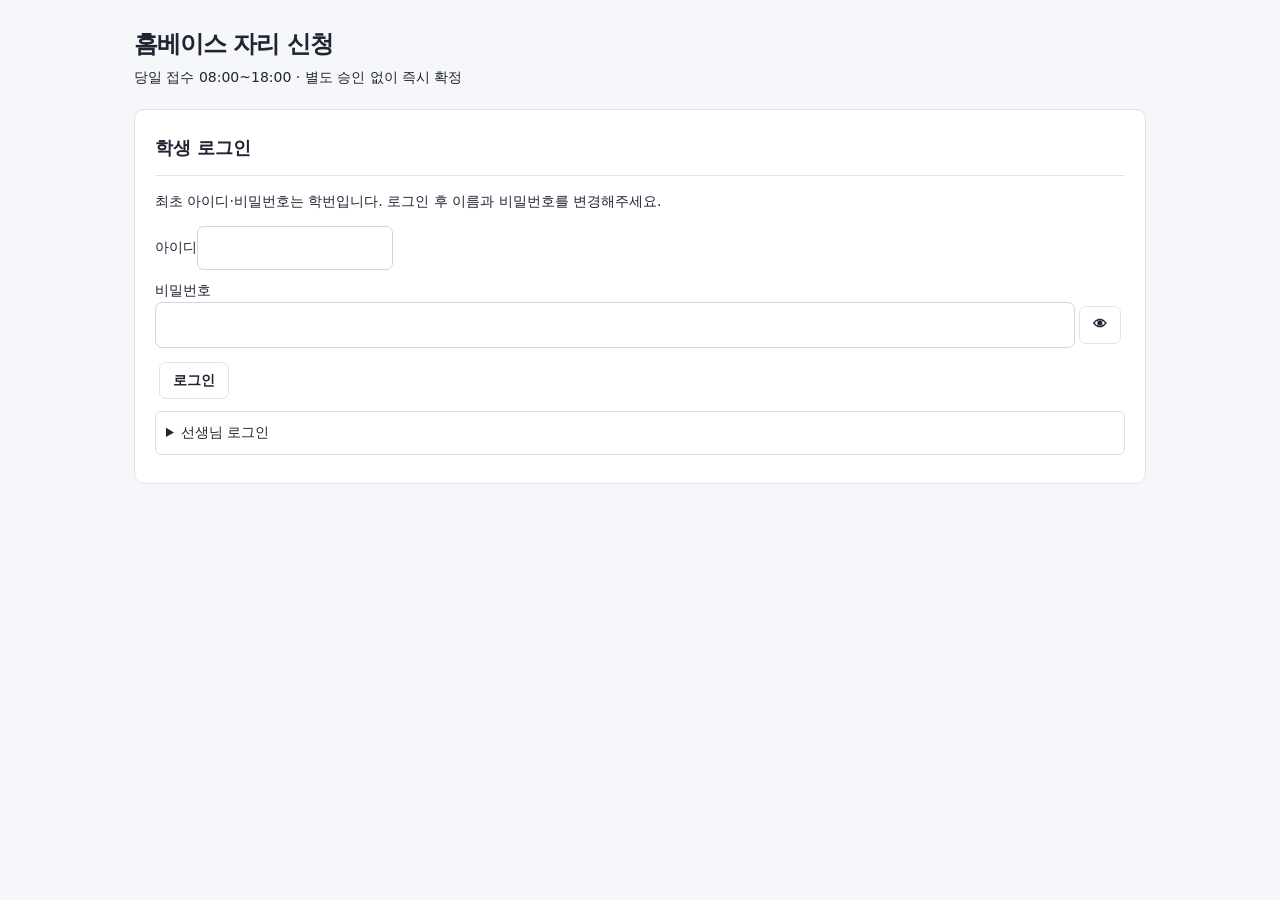
==== homebase.html @ a65d1616 "Add files via upload" ====
<!doctype html><html lang="ko"><head><meta charset="utf-8"><meta name="viewport" content="width=device-width,initial-scale=1"><title>홈베이스 자리 신청</title><link rel="stylesheet" href="style.css"><link rel="stylesheet" href="homebase.css"><script defer src="config.js"></script><script defer src="homebase.js"></script></head><body><main class="hb"><header><h1>홈베이스 자리 신청</h1><p>당일 접수 08:00~18:00 · 별도 승인 없이 즉시 확정</p><div id="who"></div></header><div id="message" role="status"></div><section id="login"></section><section id="app" hidden><section class="panel"><h2>자리 배치도</h2><div class="legend">🟢 개방 · 🔴 미개방 · 🔵 졸린사람용 · 🟡 신청 완료</div><label>배치도에서 볼 교시 <select id="mapPeriod"><option value="1">야자 1교시 18:50~20:00</option><option value="2">야자 2교시 20:10~21:20</option></select></label><div class="floor"><div class="tables left"><div class="desk d1">책상</div><div class="desk d2">책상</div><div class="desk d3">책상</div></div><div class="tables right"><div class="desk">책상</div><div class="desk">책상</div><div class="desk">책상</div></div><div id="seats"></div></div><small>첨부 도면의 번호와 상대 위치 기준입니다. 정확한 가구 치수는 반영하지 않았습니다.</small></section><section id="studentPanel" class="panel"></section><section id="staffPanel" class="panel"></section><section class="panel"><h2>신청 내역</h2><div id="bookings"></div></section></section><dialog id="editor"><form id="editForm"></form><button type="button" id="closeEditor">닫기</button></dialog></main></body></html>
---- style.css ----
*{box-sizing:border-box} :root{--purple:#B699F2;--ink:#212433;--muted:#646979;--line:#e0e2e9;--bg:#f6f7fa;--green:#40BD6A;--rent:#FFFB8C;--accent:#6544a4}body{margin:0;background:var(--bg);color:var(--ink);font:14px/1.55 system-ui,-apple-system,'Apple SD Gothic Neo','Malgun Gothic',sans-serif}button,input,select,textarea{font:inherit}button{cursor:pointer;min-height:36px;padding:7px 13px;border:1px solid var(--line);border-radius:5px;background:white;color:var(--ink);font-weight:600;transition:background .15s}button:hover:not(:disabled){background:#eeebf6;border-color:#b5a5d4}button:disabled{cursor:not-allowed;opacity:.55}button:focus-visible,a:focus-visible,input:focus-visible,select:focus-visible,textarea:focus-visible{outline:3px solid #6942bb;outline-offset:3px}a{color:inherit;text-decoration:none}h1,h2,h3,p{margin-top:0}h1{font-size:29px;letter-spacing:-1px;margin:5px 0 8px}h2{font-size:22px;margin:4px 0}h3{font-size:16px}small{color:var(--muted)}.skip{position:absolute;top:-100px;background:white;z-index:99;padding:15px}.skip:focus{top:0}[hidden]{display:none!important}#demo-banner{background:#322945;color:white;text-align:center;padding:7px;font-size:12px}.top{background:var(--purple);min-height:76px;display:flex;align-items:center;justify-content:space-between;padding:15px 30px;gap:20px}.brand{display:flex;align-items:center;gap:10px;font-size:26px}.brand strong{letter-spacing:-1px}.brand span{color:#47336b}.brand small{font-size:12px;color:#382552;border-left:1px solid #8d71be;padding-left:14px;margin-left:5px}.actions{display:flex;align-items:center;gap:7px;flex-wrap:wrap}.top button{background:#ffffffb8;border-color:#ffffff77}.shell{display:grid;grid-template-columns:224px 1fr;min-height:calc(100vh - 76px)}.side{background:white;border-right:1px solid var(--line);padding:30px 18px;display:flex;flex-direction:column;gap:12px}.side-label{font-size:10px;font-weight:800;letter-spacing:1.7px;color:#777383;padding:0 12px;margin-top:6px}nav{display:flex;flex-direction:column;gap:7px}.side button{display:flex;align-items:center;text-align:left;gap:12px;border-color:transparent;width:100%;padding:12px 13px;background:transparent}.side button.active{background:#eee7fc;color:#5f3b98}.side button b{margin-left:auto;background:white;padding:0 6px;font-size:11px;border-radius:4px}#tools{display:flex;flex-direction:column;gap:6px}.side #manage-btn{background:var(--green);color:#123920}.side-note{margin-top:auto;padding:45px 10px 0;color:var(--muted);font-size:12px}.side-note strong{color:#494155}.side-note p{line-height:1.8;margin:9px 0 20px}main{padding:35px 36px 65px;min-width:0;max-width:1700px;width:100%;margin:auto}.page-head{display:flex;justify-content:space-between;gap:20px;margin-bottom:25px}.eyebrow{font-size:10px;letter-spacing:2px;font-weight:800;color:#77638f}.page-head p{color:var(--muted);font-size:13px;margin:0}.date-box{background:white;padding:12px 15px;border:1px solid var(--line);border-radius:6px;min-width:280px}.date-box label{font-size:10px;font-weight:700;color:var(--muted);display:block;margin-bottom:6px}.date-box input{border:0;font-weight:700;padding:5px;background:transparent;max-width:155px}.date-box button{min-height:28px;padding:1px 9px}.date-box small{display:block;margin-top:5px;font-size:11px}.stats{display:grid;grid-template-columns:repeat(4,1fr);gap:14px;margin-bottom:26px}.stat{background:white;border:1px solid var(--line);border-radius:6px;padding:16px 20px;display:flex;justify-content:space-between;align-items:center;border-top:3px solid #d4c5ec}.stat small{display:block;font-size:12px}.stat strong{font-size:28px;line-height:1.2;letter-spacing:-1px}.stat i{font-style:normal;width:34px;height:34px;background:#f1edf8;display:grid;place-items:center;font-size:17px;color:#70568b}.stat:nth-child(2){border-top-color:var(--green)}.stat:nth-child(3){border-top-color:#dbcd4e}.section-bar{display:flex;justify-content:space-between;align-items:center;gap:10px;margin-bottom:14px}.section-bar h2{font-size:16px}.legend{display:flex;gap:12px;font-size:11px;color:var(--muted);flex-wrap:wrap}.dot:before{content:'';display:inline-block;width:7px;height:7px;border-radius:2px;background:#45b774;margin-right:5px}.dot.rent:before{background:#d0c933}.dot.block:before{background:#a89abf}.floor{background:#edeff4;border:1px solid #dddfe7;border-radius:8px;padding:19px}.row{display:grid;grid-template-columns:repeat(5,minmax(0,1fr));gap:12px;direction:rtl}.room{background:white;border:1px solid #d5d8e2;border-top:3px solid #bca4de;border-radius:5px;padding:15px 12px;direction:ltr;display:flex;flex-direction:column;min-height:216px;box-shadow:0 2px 3px #23243504}.room h3{margin:0;font-size:19px;letter-spacing:-.5px}.room .owner{font-size:10px;line-height:1.6;color:var(--muted);min-height:32px;margin:3px 0 10px}.badge{display:inline-block;font-size:10px;font-weight:600;padding:2px 6px;background:#eee8f9;color:#62438a;border-radius:3px;margin:2px}.pending-badge{font-size:10px;color:#815600}.room .slot{padding:8px;margin:3px 0;font-size:11px;border-radius:3px;display:flex;flex-wrap:wrap;gap:3px;align-items:center}.slot.available{background:#87E69CFF;color:#000000FF}.slot.rented{background:var(--rent);color:#000000FF}.slot.blocked{background:#B798EBFF;color:#000000FF}.slot.closed{background:#E76F6FFF;color:#000000FF}.slot button{border:0;background:#ffffffa6;font-size:10px;min-height:22px;padding:2px 5px}.room>.book{margin-top:auto;font-size:11px;padding:5px;min-height:30px;background:#faf8fe}.corridor{font-size:10px;letter-spacing:8px;text-align:center;color:#777e8b;padding:17px}.notice{padding:13px 16px;background:#f0ecf8;border-left:3px solid #a38ac7;font-size:12px;margin:18px 0;color:#635276}.foot{display:flex;justify-content:space-between;gap:15px;color:#858693;font-size:10px;margin-top:22px}.split{display:grid;grid-template-columns:1fr 1fr;gap:22px}.panel{border:1px solid var(--line);background:white;padding:20px;border-radius:6px}.panel>h2{font-size:18px;border-bottom:1px solid var(--line);padding-bottom:13px;margin-bottom:15px}.group{border:1px solid var(--line);margin-bottom:15px;border-radius:5px;overflow:hidden}.group-head{padding:9px 12px;background:#f3ecdb;font-size:12px;font-weight:700;display:flex;justify-content:space-between;gap:8px}.group-head.p2{background:#e7f2e9}.group-head.both{background:#dce9fc;color:#2f5186}.app{padding:15px;background:white;border-bottom:1px solid var(--line)}.app:last-child{border-bottom:0}.app.mine{background:#fffdf2;box-shadow:inset 3px 0 #e4c969}.app h3{margin:0 0 5px;font-size:15px}.app p{font-size:12px;color:var(--muted);margin-bottom:8px}.app .reason{background:#f8f8fb;color:#4c4359;padding:8px;white-space:pre-wrap;overflow-wrap:anywhere}.app button{min-height:29px;font-size:11px;padding:4px 9px}.primary{background:#624493!important;color:white!important;border-color:#624493!important}.success{background:#e7f5ec!important;color:#205f36!important;border-color:#b9dfc5!important}.danger{background:#fff0f0!important;color:#a33232!important;border-color:#e9bcbc!important}.empty{padding:38px 20px;text-align:center;color:var(--muted);font-size:13px}.empty b{display:block;font-size:24px;color:#b6afc3;margin-bottom:8px}dialog{border:1px solid #d9d2e6;border-radius:9px;padding:0;width:min(820px,calc(100% - 30px));max-height:90vh;color:var(--ink);box-shadow:0 24px 80px #1c113b38}dialog::backdrop{background:#1e183c66;backdrop-filter:blur(2px)}.modal-head{position:sticky;top:0;background:white;z-index:1;display:flex;align-items:center;justify-content:space-between;padding:20px 26px;border-bottom:1px solid var(--line)}.icon{font-size:23px;border:0;padding:0 10px}#modal-body{padding:23px 26px 10px}form{margin:0}label.field{display:flex;flex-direction:column;gap:6px;font-size:12px;font-weight:650;margin-bottom:15px}input,select,textarea{border:1px solid #d2d5df;border-radius:4px;padding:10px 11px;background:white;min-width:0;color:var(--ink);max-width:100%}input[readonly]{background:#f3f3f7;color:#626572}textarea{resize:vertical;min-height:82px}.form-grid{display:grid;grid-template-columns:1fr 1fr;gap:0 18px}.full{grid-column:1/-1}.help{font-size:11px;font-weight:400;color:var(--muted)}fieldset{padding:0;border:0;margin:0 0 16px}legend{font-size:12px;font-weight:650;margin-bottom:7px}.toggle{display:inline-flex;gap:7px;flex-wrap:wrap}.toggle label{position:relative;cursor:pointer}.toggle input{position:absolute;opacity:0;width:1px;height:1px}.toggle span{display:block;min-width:85px;text-align:center;border:1px solid #d2d5df;border-radius:4px;padding:9px 14px;font-size:12px}.toggle input:checked+span{background:#eee7fb;border-color:#9a7bc6;color:#573586;box-shadow:inset 0 0 0 1px #9a7bc6}.toggle input:disabled+span{background:#fae9e9;color:#975353;cursor:not-allowed}.toggle input:focus-visible+span{outline:3px solid #6942bb}.form-actions{display:flex;justify-content:flex-end;gap:8px;padding:15px 0;border-top:1px solid var(--line);margin-top:14px}.error{color:#ac2525;margin:0;padding:0 26px 15px;font-size:12px}.error:empty{padding:0}.detail-grid{display:grid;grid-template-columns:1fr 1fr;gap:15px}.detail-grid>div{padding:12px;background:#f8f7fb;border:1px solid #ece9f1;white-space:pre-wrap;overflow-wrap:anywhere}.detail-grid small{display:block;font-size:11px;margin-bottom:5px}.table-wrap{overflow:auto}table{border-collapse:collapse;width:100%;font-size:12px}th,td{border:1px solid var(--line);text-align:left;padding:10px;vertical-align:top}th{background:#f1eef6;white-space:nowrap}td button{font-size:11px;padding:4px 7px;min-height:28px}.calendar{display:grid;grid-template-columns:repeat(7,minmax(0,1fr));border-left:1px solid var(--line);border-top:1px solid var(--line);background:white}.cal-cell{min-height:116px;border-right:1px solid var(--line);border-bottom:1px solid var(--line);padding:9px;min-width:0;font-size:11px}.cal-day{font-size:13px;font-weight:700;margin-bottom:5px}.cal-cell.today{background:#f7f2ff}.cal-cell.blank{background:#f0f1f4}.cal-cell .chip{display:block;background:var(--rent);padding:5px;margin:4px 0;text-align:left;font-size:10px;width:100%;border:0;overflow-wrap:anywhere}.cal-label{padding:9px;text-align:center;font-size:11px;border-right:1px solid var(--line);border-bottom:1px solid var(--line);background:#eeeaf5}.filterbar{display:flex;align-items:center;gap:10px;flex-wrap:wrap;margin-bottom:15px}.filterbar select{font-size:12px;padding:7px}#bottom{position:fixed;bottom:14px;left:50%;transform:translateX(-50%);padding:6px;background:#ffffffee;box-shadow:0 4px 20px #22222220;border:1px solid var(--line);border-radius:7px;display:flex;gap:5px;z-index:2}#bottom button{font-size:11px;white-space:nowrap}#toast{position:fixed;bottom:72px;left:50%;transform:translateX(-50%);z-index:10;max-width:90%;background:#302842;color:white;border-radius:6px;padding:13px 22px;box-shadow:0 5px 25px #0002;font-size:13px}.schedule-item{border:1px solid var(--line);padding:12px;margin-bottom:10px;font-size:12px;display:flex;justify-content:space-between;gap:10px;align-items:center}.schedule-item small{display:block}.toolbar{display:flex;gap:6px;flex-wrap:wrap}.checkbox-list{display:flex;gap:8px;flex-wrap:wrap;font-size:12px}.checkbox-list label{background:#f4f1f9;padding:5px 8px;border-radius:3px}pre{white-space:pre-wrap;overflow-wrap:anywhere;font-size:12px}@media(min-width:1550px){.room{min-height:235px;padding:18px}.room h3{font-size:22px}.room .slot{font-size:12px}}@media(max-width:1200px){.shell{grid-template-columns:185px 1fr}main{padding:28px 22px}.side{padding:24px 12px}.room{padding:10px 8px}.room h3{font-size:17px}.floor{padding:12px}.row{gap:8px}.top{padding:15px 22px}.brand small{display:none}}@media(max-width:950px){.shell{grid-template-columns:1fr}.side{border-right:0;border-bottom:1px solid var(--line);padding:10px 16px;gap:8px}.side nav{flex-direction:row;overflow:auto}.side button{white-space:nowrap;width:auto;font-size:12px;padding:8px 12px}.side-label,.side-note{display:none!important}#tools{flex-direction:row;flex-wrap:wrap;gap:5px}.side #manage-btn{padding:7px 12px}.page-head{align-items:flex-start}.row{grid-template-columns:repeat(5,minmax(0,1fr))}.room .slot{font-size:10px}.split{gap:12px}.top{flex-wrap:wrap;padding:12px 20px}.top .actions{font-size:12px}.top button{font-size:11px;min-height:29px}.cal-cell{min-height:95px;padding:6px}}@media(max-width:650px){main{padding:22px 14px 70px}h1{font-size:25px}.page-head{flex-direction:column;margin-bottom:18px}.date-box{width:100%;min-width:0;padding:10px 12px}.date-box label{display:none}.date-box small{display:inline-block;margin:4px 0 0 7px}.stats{gap:8px;margin-bottom:18px;grid-template-columns:repeat(2,1fr)}.stat{padding:12px 14px}.stat strong{font-size:24px}.stat i{height:28px;width:28px;font-size:15px}.row{grid-template-columns:repeat(2,minmax(0,1fr));direction:rtl}.room{min-height:200px}.room .slot{font-size:11px}.spacer{display:none}.corridor{padding:13px}.section-bar{align-items:flex-start;flex-direction:column}.legend{font-size:10px}.split{grid-template-columns:1fr}.panel{padding:14px}.form-grid,.detail-grid{grid-template-columns:1fr}.form-grid .full{grid-column:auto}#modal-body{padding:18px}.modal-head{padding:16px 18px}.foot{flex-direction:column}.calendar{overflow:visible}.cal-cell{min-height:85px;padding:4px}.cal-cell .chip{font-size:9px;padding:3px}.cal-label{padding:5px}.brand{font-size:23px}.brand small{display:none}.notice{font-size:11px}#bottom{bottom:8px}#bottom button{font-size:10px;padding:6px}.schedule-item{align-items:flex-start;flex-direction:column}.top{gap:10px}.top #account{margin-left:auto}.eyebrow{font-size:9px}}

.stat small.inline{display:inline}

/* v1.1: compact administrative layout */
button,input,select,textarea,.panel,.room,.floor,.date-box,.stat,.group,.badge,.toggle span,.schedule-item,dialog,#bottom,#toast,.checkbox-list label{border-radius:1px}
.room,dialog,#bottom{box-shadow:none}.top{min-height:60px;padding-top:10px;padding-bottom:10px}.shell{min-height:calc(100vh - 60px)}
main{padding-top:20px}.page-head{margin-bottom:15px;align-items:center}h1{font-size:24px;margin:2px 0 4px}.page-head p{font-size:12px}.eyebrow{font-size:9px}.date-box{padding:7px 11px;min-width:260px}.date-box label{font-size:9px;margin-bottom:2px}.date-box input{font-size:12px}.date-box small{font-size:10px}.stats{grid-template-columns:repeat(2,minmax(0,220px));gap:10px;margin-bottom:18px}.stat{padding:9px 14px;border-top-width:2px}.stat strong{font-size:22px}.stat i{width:27px;height:27px;font-size:14px}.side-note{padding-top:20px}
body[data-view="review"] main{padding-top:12px}body[data-view="review"] .page-head{margin-bottom:10px}body[data-view="review"] h1{font-size:21px}body[data-view="review"] .page-head p{font-size:11px}body[data-view="review"] .date-box{padding:5px 9px}body[data-view="review"] .stats{margin-bottom:12px}body[data-view="review"] .panel>h2{font-size:16px;padding-bottom:9px;margin-bottom:11px}
@keyframes pending-alert{0%,100%{background-color:#fff6f5;border-color:#dc8989}50%{background-color:#ffe0dd;border-color:#bf3d3d}}
.needs-action{border:1px solid #ca5757!important;border-left:4px solid #ba2929!important;animation:pending-alert 3.6s ease-in-out infinite}.needs-action .pending-badge,.needs-action .badge{color:#a42121}.side button.attention{color:#a51f1f;border:1px solid #cb6262;animation:pending-alert 3.6s ease-in-out infinite}.side button.attention b{background:#b92c2c;color:white}.lab-combined{table-layout:fixed}.lab-combined th:first-child{width:72px}.lab-combined td,.lab-combined th{padding:7px 9px}.lab-cell{display:flex;gap:5px;align-items:center;justify-content:space-between;min-height:28px;overflow-wrap:anywhere}.lab-cell .toolbar{flex-shrink:0}.lab-cell button{font-size:10px;min-height:25px;padding:3px 7px}
@media(prefers-reduced-motion:reduce){.needs-action,.side button.attention{animation:none;background:#ffe7e4}}
@media(max-width:650px){main{padding-top:14px}.page-head{gap:10px;align-items:stretch}.stats{grid-template-columns:repeat(2,minmax(0,1fr))}.lab-combined th:first-child{width:53px}.lab-combined td,.lab-combined th{padding:5px;font-size:11px}.lab-cell{flex-wrap:wrap}.lab-cell .toolbar{flex-shrink:1}.date-box{min-width:0}}

/* v1.2: rounded, compact, mirrored plan */
button,input,select,textarea{border-radius:7px}.panel,.room,.floor,.date-box,.stat,.group,.schedule-item{border-radius:10px}dialog{border-radius:14px}.badge,.toggle span,.checkbox-list label{border-radius:6px}#bottom,#toast{border-radius:9px}.room{box-shadow:0 2px 6px #23243508}
main{padding-top:14px}.page-head{display:grid;grid-template-columns:minmax(145px,1fr) auto auto;gap:16px;margin-bottom:12px;align-items:center}.page-head #page-desc:empty{display:none}.page-head>.stats{display:flex;gap:8px;margin:0}.stat{padding:7px 12px;min-width:130px}.stat strong{font-size:21px}.stat small{font-size:10px}.stat i{display:none}.date-box{min-width:252px}.row{direction:ltr}.room{min-height:185px;padding:11px}.room .owner{margin-bottom:5px;min-height:26px}.room .slot{padding:6px}.corridor{padding:10px}.section-bar{margin-bottom:9px}.floor{padding:13px}.notice{margin-top:12px;padding:9px 12px}.foot{margin-top:12px}
@media(max-width:1150px){.page-head{grid-template-columns:1fr auto}.page-head>.stats{grid-row:2;grid-column:1/-1}.page-head .date-box{grid-column:2;grid-row:1}.stat{min-width:130px}.row{gap:8px}}
@media(max-width:650px){.page-head{grid-template-columns:1fr;gap:8px}.page-head .date-box{grid-column:1;grid-row:3;min-width:0}.page-head>.stats{grid-column:1;grid-row:2;display:grid;grid-template-columns:1fr 1fr}.stat{min-width:0}.row{direction:ltr;grid-template-columns:repeat(2,minmax(0,1fr))}.room{min-height:185px}.page-head h1{font-size:23px}}

/* v1.3 */
.period-pending{display:inline-block;font-size:10px;font-weight:750;color:#a62121;background:#ffe4e1;border:1px solid #e8aaa4;border-radius:5px;padding:1px 5px;margin-left:auto}.corridor{padding:8px;min-height:16px}

.weekday-group{margin:14px 0;padding:10px 14px;background:#faf9fd;border:1px solid #e0dce9;border-radius:10px}.weekday-group h3{margin:2px 0 8px}.grade-head-badge{display:inline-block;border:2px solid #d6a500;background:#fff9da;color:#624c00;padding:2px 7px;border-radius:6px;font-weight:700}.grade-head-row td{background:#fffdf1;border-top:2px solid #e8c443;border-bottom:2px solid #e8c443}.grade-head-row td:first-child{border-left:2px solid #e8c443}.grade-head-row td:last-child{border-right:2px solid #e8c443}

/* 통합판 보완 */
[hidden]{display:none!important}.approved-students{font-weight:600;color:#293956;overflow-wrap:anywhere}input[readonly]{background:#f3f4f8}.grade-head-badge{white-space:nowrap}dialog{max-height:90dvh;overflow-y:auto}button:focus-visible,input:focus-visible,select:focus-visible,textarea:focus-visible{outline:3px solid #7354b8;outline-offset:3px}.form-grid input[type=date]{min-width:0}@media(max-width:650px){.cal-cell{min-height:90px}.calendar .chip{font-size:10px}.modal-head{position:sticky;top:0;z-index:2;background:white}.lab-combined{min-width:480px}}

.row{direction:ltr}

.schedule-item.my-schedule{border:1px solid #e7c65a;background:#fffdf3;box-shadow:0 0 0 1px #f8edbd}

.school-logo{width:46px;height:46px;object-fit:contain}.operation-notice{background:#EB9797FF;color:#000;padding:14px 18px;margin:0 0 12px;border-radius:6px;white-space:pre-wrap;overflow-wrap:anywhere}#notices:empty{display:none}.password-wrap{display:flex;align-items:stretch;position:relative;width:100%}.password-wrap input{flex:1;width:0;min-width:0}.password-wrap button{flex-shrink:0;margin-left:5px}.audit-entry{margin-bottom:12px}.audit-columns{display:grid;grid-template-columns:1fr 1fr;gap:15px}.audit-entry dl{display:grid;grid-template-columns:110px 1fr;gap:6px;font-size:12px}.audit-entry dd{margin:0;overflow-wrap:anywhere;white-space:pre-wrap}.audit-entry dt{font-weight:bold}summary{cursor:pointer}@media(max-width:650px){.audit-columns{grid-template-columns:1fr}.school-logo{width:36px;height:36px}}
---- homebase.css ----
.hb{max-width:1060px;margin:auto;padding:24px}.hb header{margin-bottom:20px}.hb section.panel{margin-top:18px}.hb label{display:block;margin:10px 0}.hb input,.hb select{padding:10px;max-width:100%}.hb button{margin:4px}.legend{margin:12px 0}.floor{position:relative;height:620px;max-width:650px;margin:20px auto}.tables{position:absolute;top:30px;bottom:40px;display:flex;flex-direction:column;justify-content:space-around}.tables.left{left:12%;width:32%}.tables.right{right:14%;width:18%}.desk{background:#eff0f7;border:2px solid #65759b;border-radius:9px;height:140px;display:grid;place-items:center;color:#737c94}.left .desk:last-child{height:70px}.seat{position:absolute;width:56px;height:45px;display:grid;place-items:center;border:2px solid #344054;border-radius:8px;font-weight:700;color:#000}.seat.open{background:#40BD6A}.seat.closed{background:#E76F6F}.seat.sleep{background:#71A9F4}.seat.booked{background:#FFFB8C}.seat[data-seat="1"]{left:23%;top:0}.seat[data-seat="2"]{left:23%;top:173px}.seat[data-seat="3"]{left:23%;top:224px}.seat[data-seat="4"]{left:23%;top:397px}.seat[data-seat="5"]{left:23%;top:555px}.seat[data-seat="6"]{left:55%;top:50px}.seat[data-seat="7"]{left:55%;top:200px}.seat[data-seat="8"]{left:55%;top:350px}.seat[data-seat="9"]{left:55%;top:520px}.seat[data-seat="10"]{right:0;top:125px}.seat[data-seat="11"]{right:0;top:300px}.seat[data-seat="12"]{right:0;top:500px}#message{white-space:pre-wrap;color:#8b1723;font-weight:bold}details{padding:10px;border:1px solid #ddd;border-radius:6px;margin:8px 0}summary{cursor:pointer}.hb table{width:100%}.hb td{overflow-wrap:anywhere}.hb dialog{width:min(95vw,550px)}.hb fieldset{margin:12px 0}.device.selected{background:#6544a4;color:#fff}.balance{font-size:20px;font-weight:bold}.pw{display:flex}.pw input{min-width:0;flex:1}@media(max-width:500px){.hb{padding:12px}.seat{width:42px}.tables.right{right:15%}.floor{height:620px}}
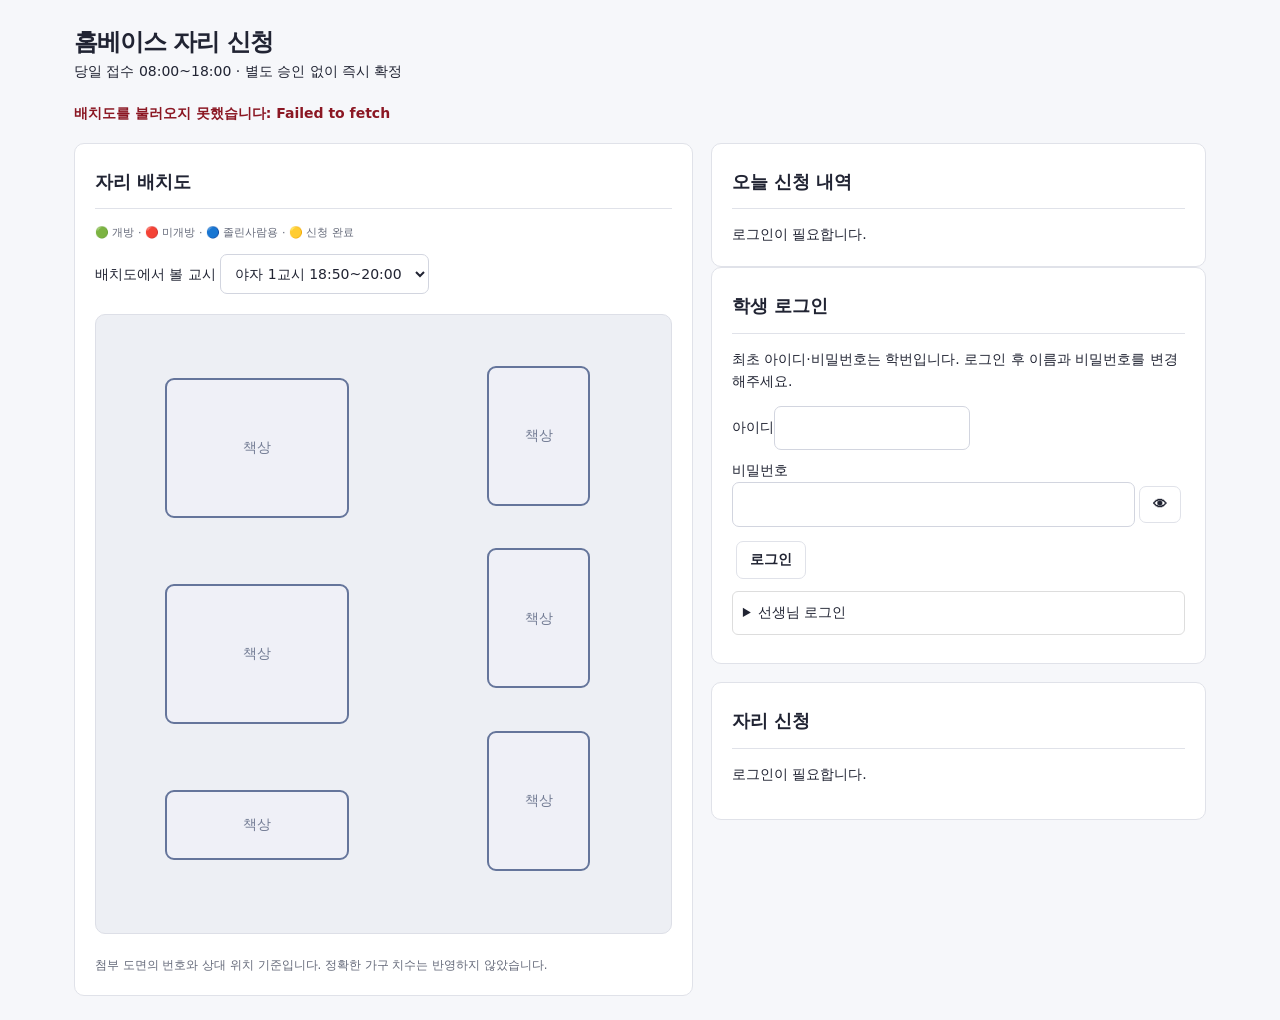
==== commit 75ee9188: "Add files via upload" ====
--- a/homebase.html
+++ b/homebase.html
@@ -1 +1 @@
-<!doctype html><html lang="ko"><head><meta charset="utf-8"><meta name="viewport" content="width=device-width,initial-scale=1"><title>홈베이스 자리 신청</title><link rel="stylesheet" href="style.css"><link rel="stylesheet" href="homebase.css"><script defer src="config.js"></script><script defer src="homebase.js"></script></head><body><main class="hb"><header><h1>홈베이스 자리 신청</h1><p>당일 접수 08:00~18:00 · 별도 승인 없이 즉시 확정</p><div id="who"></div></header><div id="message" role="status"></div><section id="login"></section><section id="app" hidden><section class="panel"><h2>자리 배치도</h2><div class="legend">🟢 개방 · 🔴 미개방 · 🔵 졸린사람용 · 🟡 신청 완료</div><label>배치도에서 볼 교시 <select id="mapPeriod"><option value="1">야자 1교시 18:50~20:00</option><option value="2">야자 2교시 20:10~21:20</option></select></label><div class="floor"><div class="tables left"><div class="desk d1">책상</div><div class="desk d2">책상</div><div class="desk d3">책상</div></div><div class="tables right"><div class="desk">책상</div><div class="desk">책상</div><div class="desk">책상</div></div><div id="seats"></div></div><small>첨부 도면의 번호와 상대 위치 기준입니다. 정확한 가구 치수는 반영하지 않았습니다.</small></section><section id="studentPanel" class="panel"></section><section id="staffPanel" class="panel"></section><section class="panel"><h2>신청 내역</h2><div id="bookings"></div></section></section><dialog id="editor"><form id="editForm"></form><button type="button" id="closeEditor">닫기</button></dialog></main></body></html>+<!doctype html><html lang="ko"><head><meta charset="utf-8"><meta name="viewport" content="width=device-width,initial-scale=1"><title>홈베이스 자리 신청</title><link rel="stylesheet" href="style.css"><link rel="stylesheet" href="homebase.css"><script defer src="config.js"></script><script defer src="homebase.js"></script></head><body><main class="hb"><header><div class="hb-head"><h1>홈베이스 자리 신청</h1><div id="staffMenu"></div></div><p>당일 접수 08:00~18:00 · 별도 승인 없이 즉시 확정</p><div id="who"></div></header><div id="message" role="status"></div><section id="app" hidden><section class="panel" id="mapPanel"><h2>자리 배치도</h2><div class="legend">🟢 개방 · 🔴 미개방 · 🔵 졸린사람용 · 🟡 신청 완료</div><label>배치도에서 볼 교시 <select id="mapPeriod"><option value="1">야자 1교시 18:50~20:00</option><option value="2">야자 2교시 20:10~21:20</option></select></label><div class="floor"><div class="tables left"><div class="desk d1">책상</div><div class="desk d2">책상</div><div class="desk d3">책상</div></div><div class="tables right"><div class="desk">책상</div><div class="desk">책상</div><div class="desk">책상</div></div><div id="seats"></div></div><small>첨부 도면의 번호와 상대 위치 기준입니다. 정확한 가구 치수는 반영하지 않았습니다.</small></section><section id="staffPanel" class="panel" hidden></section><aside id="studentSide"><section class="panel"><h2>오늘 신청 내역</h2><div id="bookings"></div><div id="studentInfo"></div></section><section id="login"></section><section id="studentPanel" class="panel"></section></aside></section><dialog id="editor"><form id="editForm"></form><button type="button" id="closeEditor">닫기</button></dialog></main></body></html>
--- a/homebase.css
+++ b/homebase.css
@@ -1 +1,2 @@
-.hb{max-width:1060px;margin:auto;padding:24px}.hb header{margin-bottom:20px}.hb section.panel{margin-top:18px}.hb label{display:block;margin:10px 0}.hb input,.hb select{padding:10px;max-width:100%}.hb button{margin:4px}.legend{margin:12px 0}.floor{position:relative;height:620px;max-width:650px;margin:20px auto}.tables{position:absolute;top:30px;bottom:40px;display:flex;flex-direction:column;justify-content:space-around}.tables.left{left:12%;width:32%}.tables.right{right:14%;width:18%}.desk{background:#eff0f7;border:2px solid #65759b;border-radius:9px;height:140px;display:grid;place-items:center;color:#737c94}.left .desk:last-child{height:70px}.seat{position:absolute;width:56px;height:45px;display:grid;place-items:center;border:2px solid #344054;border-radius:8px;font-weight:700;color:#000}.seat.open{background:#40BD6A}.seat.closed{background:#E76F6F}.seat.sleep{background:#71A9F4}.seat.booked{background:#FFFB8C}.seat[data-seat="1"]{left:23%;top:0}.seat[data-seat="2"]{left:23%;top:173px}.seat[data-seat="3"]{left:23%;top:224px}.seat[data-seat="4"]{left:23%;top:397px}.seat[data-seat="5"]{left:23%;top:555px}.seat[data-seat="6"]{left:55%;top:50px}.seat[data-seat="7"]{left:55%;top:200px}.seat[data-seat="8"]{left:55%;top:350px}.seat[data-seat="9"]{left:55%;top:520px}.seat[data-seat="10"]{right:0;top:125px}.seat[data-seat="11"]{right:0;top:300px}.seat[data-seat="12"]{right:0;top:500px}#message{white-space:pre-wrap;color:#8b1723;font-weight:bold}details{padding:10px;border:1px solid #ddd;border-radius:6px;margin:8px 0}summary{cursor:pointer}.hb table{width:100%}.hb td{overflow-wrap:anywhere}.hb dialog{width:min(95vw,550px)}.hb fieldset{margin:12px 0}.device.selected{background:#6544a4;color:#fff}.balance{font-size:20px;font-weight:bold}.pw{display:flex}.pw input{min-width:0;flex:1}@media(max-width:500px){.hb{padding:12px}.seat{width:42px}.tables.right{right:15%}.floor{height:620px}}+.hb{max-width:1060px;margin:auto;padding:24px}.hb header{margin-bottom:20px}.hb section.panel{margin-top:18px}.hb label{display:block;margin:10px 0}.hb input,.hb select{padding:10px;max-width:100%}.hb button{margin:4px}.legend{margin:12px 0}.floor{position:relative;height:620px;max-width:650px;margin:20px auto}.tables{position:absolute;top:30px;bottom:40px;display:flex;flex-direction:column;justify-content:space-around}.tables.left{left:12%;width:32%}.tables.right{right:14%;width:18%}.desk{background:#eff0f7;border:2px solid #65759b;border-radius:9px;height:140px;display:grid;place-items:center;color:#737c94}.left .desk:last-child{height:70px}.seat{position:absolute;width:56px;height:45px;display:grid;place-items:center;border:2px solid #344054;border-radius:8px;font-weight:700;color:#000}.seat.open{background:#40BD6A}.seat.closed{background:#E76F6F}.seat.sleep{background:#71A9F4}.seat.booked{background:#FFFB8C}.seat-wrap[data-seat="1"]{left:23%;top:0}.seat-wrap[data-seat="2"]{left:23%;top:173px}.seat-wrap[data-seat="3"]{left:23%;top:224px}.seat-wrap[data-seat="4"]{left:23%;top:397px}.seat-wrap[data-seat="5"]{left:23%;top:555px}.seat-wrap[data-seat="6"]{left:55%;top:50px}.seat-wrap[data-seat="7"]{left:55%;top:200px}.seat-wrap[data-seat="8"]{left:55%;top:350px}.seat-wrap[data-seat="9"]{left:55%;top:520px}.seat-wrap[data-seat="10"]{right:0;top:125px}.seat-wrap[data-seat="11"]{right:0;top:300px}.seat-wrap[data-seat="12"]{right:0;top:500px}#message{white-space:pre-wrap;color:#8b1723;font-weight:bold}details{padding:10px;border:1px solid #ddd;border-radius:6px;margin:8px 0}summary{cursor:pointer}.hb table{width:100%}.hb td{overflow-wrap:anywhere}.hb dialog{width:min(95vw,550px)}.hb fieldset{margin:12px 0}.device.selected{background:#6544a4;color:#fff}.balance{font-size:20px;font-weight:bold}.pw{display:flex}.pw input{min-width:0;flex:1}@media(max-width:500px){.hb{padding:12px}.seat{width:42px}.tables.right{right:15%}.floor{height:620px}}
+.hb{max-width:1180px}.hb-head{display:flex;align-items:center;justify-content:space-between;gap:10px;flex-wrap:wrap}.hb-head h1,.hb-head h2{margin:0}.hb #app{display:grid;grid-template-columns:minmax(0,1.25fr) minmax(0,1fr);align-items:start;gap:18px}.hb #app.staff{grid-template-columns:1fr}.hb #app.staff #staffPanel{grid-row:1}.hb #app[hidden],.hb [hidden]{display:none!important}.seat-wrap{position:absolute}.hb .seat-wrap .seat{position:relative;margin:0;width:62px;height:49px;padding:2px;line-height:1.1;display:flex;flex-direction:column;justify-content:center;gap:2px}.seat small{font-size:10px}.seat-tip{display:none;position:absolute;left:50%;bottom:100%;transform:translateX(-50%);width:174px;background:white;border:1px solid #b6a5d4;border-radius:8px;padding:7px;z-index:3;box-shadow:0 3px 12px #0002}.seat-wrap:hover .seat-tip,.seat-wrap:focus-within .seat-tip{display:block}.hb-table{overflow:auto}.hb th,.hb td{padding:7px;text-align:left;border-bottom:1px solid #e0e2e9}.hb-booking{display:grid;gap:4px;padding:8px 0;border-bottom:1px solid #e0e2e9}.hb-booking button{justify-self:start}.hb-inline,#message{color:#8b1723}.hb-inline:empty,#message:empty{display:none}@media(max-width:800px){.hb #app{grid-template-columns:minmax(0,1fr)}}
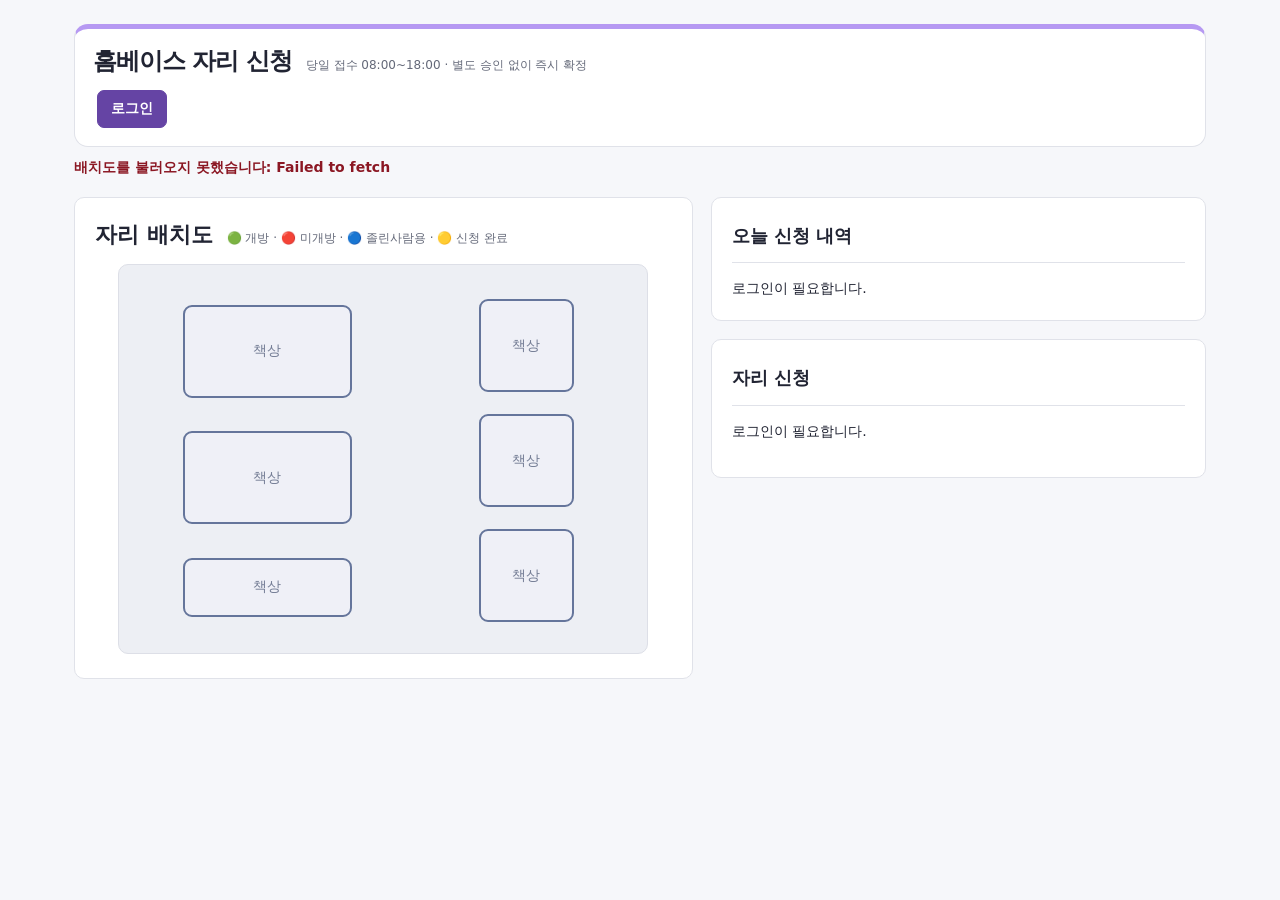
==== commit 8d374e5c: "Add files via upload" ====
--- a/homebase.html
+++ b/homebase.html
@@ -1 +1 @@
-<!doctype html><html lang="ko"><head><meta charset="utf-8"><meta name="viewport" content="width=device-width,initial-scale=1"><title>홈베이스 자리 신청</title><link rel="stylesheet" href="style.css"><link rel="stylesheet" href="homebase.css"><script defer src="config.js"></script><script defer src="homebase.js"></script></head><body><main class="hb"><header><div class="hb-head"><h1>홈베이스 자리 신청</h1><div id="staffMenu"></div></div><p>당일 접수 08:00~18:00 · 별도 승인 없이 즉시 확정</p><div id="who"></div></header><div id="message" role="status"></div><section id="app" hidden><section class="panel" id="mapPanel"><h2>자리 배치도</h2><div class="legend">🟢 개방 · 🔴 미개방 · 🔵 졸린사람용 · 🟡 신청 완료</div><label>배치도에서 볼 교시 <select id="mapPeriod"><option value="1">야자 1교시 18:50~20:00</option><option value="2">야자 2교시 20:10~21:20</option></select></label><div class="floor"><div class="tables left"><div class="desk d1">책상</div><div class="desk d2">책상</div><div class="desk d3">책상</div></div><div class="tables right"><div class="desk">책상</div><div class="desk">책상</div><div class="desk">책상</div></div><div id="seats"></div></div><small>첨부 도면의 번호와 상대 위치 기준입니다. 정확한 가구 치수는 반영하지 않았습니다.</small></section><section id="staffPanel" class="panel" hidden></section><aside id="studentSide"><section class="panel"><h2>오늘 신청 내역</h2><div id="bookings"></div><div id="studentInfo"></div></section><section id="login"></section><section id="studentPanel" class="panel"></section></aside></section><dialog id="editor"><form id="editForm"></form><button type="button" id="closeEditor">닫기</button></dialog></main></body></html>+<!doctype html><html lang="ko"><head><meta charset="utf-8"><meta name="viewport" content="width=device-width,initial-scale=1"><title>홈베이스 자리 신청</title><link rel="stylesheet" href="style.css"><link rel="stylesheet" href="homebase.css"><script defer src="config.js"></script><script defer src="homebase.js"></script></head><body><main class="hb"><header><div class="hb-head"><div class="hb-title"><h1>홈베이스 자리 신청</h1><small>당일 접수 08:00~18:00 · 별도 승인 없이 즉시 확정</small></div><div id="staffMenu"></div></div><div id="who"></div></header><div id="message" role="status"></div><section id="app" hidden><section class="panel" id="mapPanel"><div class="hb-title"><h2>자리 배치도</h2><span class="legend">🟢 개방 · 🔴 미개방 · 🔵 졸린사람용 · 🟡 신청 완료</span></div><label hidden><select id="mapPeriod" aria-label="조회 교시"><option value="1">야자 1교시 18:50~20:00</option><option value="2">야자 2교시 20:10~21:20</option></select></label><div class="floor"><div class="tables left"><div class="desk d1">책상</div><div class="desk d2">책상</div><div class="desk d3">책상</div></div><div class="tables right"><div class="desk">책상</div><div class="desk">책상</div><div class="desk">책상</div></div><div id="seats"></div></div></section><section id="staffPanel" class="panel" hidden></section><aside id="studentSide"><section class="panel"><h2>오늘 신청 내역</h2><div id="bookings"></div><div id="studentInfo"></div></section><section id="studentPanel" class="panel"></section></aside></section><dialog id="editor"><form id="editForm"></form><button type="button" id="closeEditor">닫기</button></dialog></main></body></html>
--- a/homebase.css
+++ b/homebase.css
@@ -1,2 +1,4 @@
-.hb{max-width:1060px;margin:auto;padding:24px}.hb header{margin-bottom:20px}.hb section.panel{margin-top:18px}.hb label{display:block;margin:10px 0}.hb input,.hb select{padding:10px;max-width:100%}.hb button{margin:4px}.legend{margin:12px 0}.floor{position:relative;height:620px;max-width:650px;margin:20px auto}.tables{position:absolute;top:30px;bottom:40px;display:flex;flex-direction:column;justify-content:space-around}.tables.left{left:12%;width:32%}.tables.right{right:14%;width:18%}.desk{background:#eff0f7;border:2px solid #65759b;border-radius:9px;height:140px;display:grid;place-items:center;color:#737c94}.left .desk:last-child{height:70px}.seat{position:absolute;width:56px;height:45px;display:grid;place-items:center;border:2px solid #344054;border-radius:8px;font-weight:700;color:#000}.seat.open{background:#40BD6A}.seat.closed{background:#E76F6F}.seat.sleep{background:#71A9F4}.seat.booked{background:#FFFB8C}.seat-wrap[data-seat="1"]{left:23%;top:0}.seat-wrap[data-seat="2"]{left:23%;top:173px}.seat-wrap[data-seat="3"]{left:23%;top:224px}.seat-wrap[data-seat="4"]{left:23%;top:397px}.seat-wrap[data-seat="5"]{left:23%;top:555px}.seat-wrap[data-seat="6"]{left:55%;top:50px}.seat-wrap[data-seat="7"]{left:55%;top:200px}.seat-wrap[data-seat="8"]{left:55%;top:350px}.seat-wrap[data-seat="9"]{left:55%;top:520px}.seat-wrap[data-seat="10"]{right:0;top:125px}.seat-wrap[data-seat="11"]{right:0;top:300px}.seat-wrap[data-seat="12"]{right:0;top:500px}#message{white-space:pre-wrap;color:#8b1723;font-weight:bold}details{padding:10px;border:1px solid #ddd;border-radius:6px;margin:8px 0}summary{cursor:pointer}.hb table{width:100%}.hb td{overflow-wrap:anywhere}.hb dialog{width:min(95vw,550px)}.hb fieldset{margin:12px 0}.device.selected{background:#6544a4;color:#fff}.balance{font-size:20px;font-weight:bold}.pw{display:flex}.pw input{min-width:0;flex:1}@media(max-width:500px){.hb{padding:12px}.seat{width:42px}.tables.right{right:15%}.floor{height:620px}}
+.hb{max-width:1060px;margin:auto;padding:24px}.hb header{margin-bottom:20px}.hb section.panel{margin-top:18px}.hb label{display:block;margin:10px 0}.hb input,.hb select{padding:10px;max-width:100%}.hb button{margin:4px}.legend{margin:12px 0}.floor{position:relative;height:620px;max-width:650px;margin:20px auto}.tables{position:absolute;top:30px;bottom:40px;display:flex;flex-direction:column;justify-content:space-around}.tables.left{left:12%;width:32%}.tables.right{right:14%;width:18%}.desk{background:#eff0f7;border:2px solid #65759b;border-radius:9px;height:140px;display:grid;place-items:center;color:#737c94}.left .desk:last-child{height:70px}.seat{position:absolute;width:56px;height:45px;display:grid;place-items:center;border:2px solid #344054;border-radius:8px;font-weight:700;color:#000}.seat.open{background:#40BD6A}.seat.closed{background:#E76F6F}.seat.sleep{background:#71A9F4}.seat.booked{background:#FFFB8C}.seat-wrap[data-seat="1"]{left:23%;top:0}.seat-wrap[data-seat="2"]{left:23%;top:27.90%}.seat-wrap[data-seat="3"]{left:23%;top:36.13%}.seat-wrap[data-seat="4"]{left:23%;top:64.03%}.seat-wrap[data-seat="5"]{left:23%;top:89.52%}.seat-wrap[data-seat="6"]{left:55%;top:8.06%}.seat-wrap[data-seat="7"]{left:55%;top:32.26%}.seat-wrap[data-seat="8"]{left:55%;top:56.45%}.seat-wrap[data-seat="9"]{left:55%;top:83.87%}.seat-wrap[data-seat="10"]{right:0;top:20.16%}.seat-wrap[data-seat="11"]{right:0;top:48.39%}.seat-wrap[data-seat="12"]{right:0;top:80.65%}#message{white-space:pre-wrap;color:#8b1723;font-weight:bold}details{padding:10px;border:1px solid #ddd;border-radius:6px;margin:8px 0}summary{cursor:pointer}.hb table{width:100%}.hb td{overflow-wrap:anywhere}.hb dialog{width:min(95vw,550px)}.hb fieldset{margin:12px 0}.device.selected{background:#6544a4;color:#fff}.balance{font-size:20px;font-weight:bold}.pw{display:flex}.pw input{min-width:0;flex:1}@media(max-width:500px){.hb{padding:12px}.seat{width:42px}.tables.right{right:15%}.floor{height:620px}}
 .hb{max-width:1180px}.hb-head{display:flex;align-items:center;justify-content:space-between;gap:10px;flex-wrap:wrap}.hb-head h1,.hb-head h2{margin:0}.hb #app{display:grid;grid-template-columns:minmax(0,1.25fr) minmax(0,1fr);align-items:start;gap:18px}.hb #app.staff{grid-template-columns:1fr}.hb #app.staff #staffPanel{grid-row:1}.hb #app[hidden],.hb [hidden]{display:none!important}.seat-wrap{position:absolute}.hb .seat-wrap .seat{position:relative;margin:0;width:62px;height:49px;padding:2px;line-height:1.1;display:flex;flex-direction:column;justify-content:center;gap:2px}.seat small{font-size:10px}.seat-tip{display:none;position:absolute;left:50%;bottom:100%;transform:translateX(-50%);width:174px;background:white;border:1px solid #b6a5d4;border-radius:8px;padding:7px;z-index:3;box-shadow:0 3px 12px #0002}.seat-wrap:hover .seat-tip,.seat-wrap:focus-within .seat-tip{display:block}.hb-table{overflow:auto}.hb th,.hb td{padding:7px;text-align:left;border-bottom:1px solid #e0e2e9}.hb-booking{display:grid;gap:4px;padding:8px 0;border-bottom:1px solid #e0e2e9}.hb-booking button{justify-self:start}.hb-inline,#message{color:#8b1723}.hb-inline:empty,#message:empty{display:none}@media(max-width:800px){.hb #app{grid-template-columns:minmax(0,1fr)}}
+
+ .hb header{background:white;border:1px solid var(--line);border-top:5px solid var(--purple);border-radius:14px;padding:14px 18px;margin-bottom:10px}.hb-title{display:flex;align-items:baseline;gap:6px 14px;flex-wrap:wrap}.hb-title h1,.hb-title h2{margin:0}.hb-title small,.hb-title .legend{font-size:12px;color:var(--muted);margin:0}.hb #who{display:flex;align-items:center;gap:6px;flex-wrap:wrap;margin-top:6px}.hb #who .identity{order:2;color:var(--muted);font-size:12px}.hb #who button:first-of-type,.hb-segment button[aria-pressed=true]{background:var(--accent);color:white;border-color:var(--accent)}.hb #staffMenu{display:flex;flex-wrap:wrap;align-items:center;gap:3px}.hb #staffMenu strong{color:var(--accent)}.hb #app.staff #staffPanel{grid-row:auto}.hb #app.staff #mapPanel{grid-row:1}.hb .floor{height:clamp(310px,44vw,390px);max-width:530px;margin:12px auto 4px}.hb .tables{top:6%;bottom:5%}.hb .desk{height:27%}.hb .left .desk:last-child{height:17%}.hb .seat-wrap .seat{width:clamp(43px,8vw,61px);height:34px;gap:1px}.hb .seat-wrap .seat[aria-pressed=true]{outline:3px solid var(--accent);outline-offset:2px}.hb-dot,.hb-chip{display:inline-block;background:#fff;border:1px solid #344054;border-radius:5px;color:#000;padding:1px 4px}.hb-dot{font-size:9px;margin-inline:1px;font-weight:800;line-height:1.05}.hb-dot.open,.hb-chip.open{background:#40BD6A}.hb-dot.closed,.hb-chip.closed{background:#E76F6F}.hb-dot.sleep,.hb-chip.sleep{background:#71A9F4}.hb-dot.booked,.hb-chip.booked{background:#FFFB8C}.hb-state-list{display:flex;gap:6px;flex-wrap:wrap;margin:6px 0}.hb .seat-wrap[data-seat="10"] .seat-tip,.hb .seat-wrap[data-seat="11"] .seat-tip,.hb .seat-wrap[data-seat="12"] .seat-tip{left:auto;right:0;transform:none}
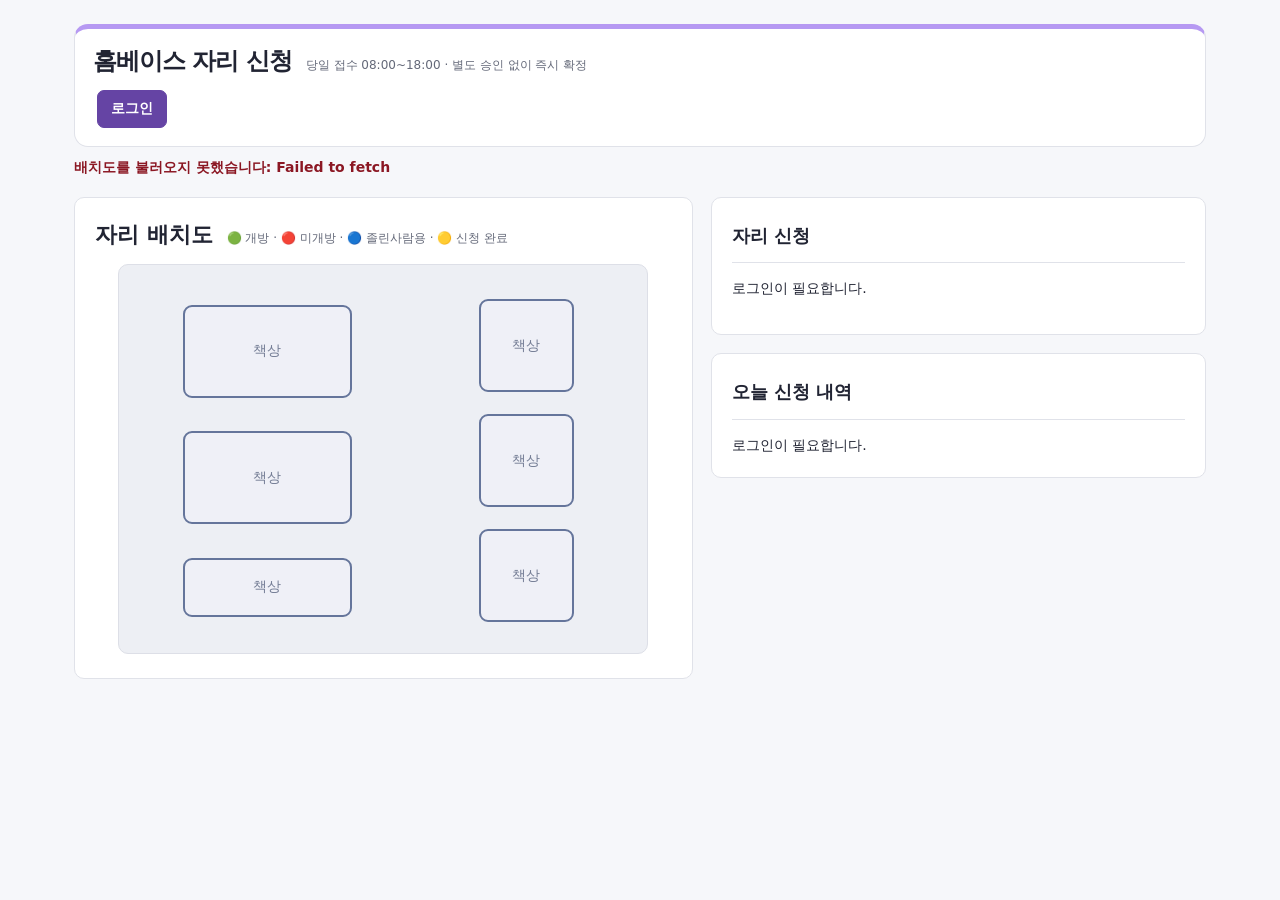
==== commit 156195da: "Add files via upload" ====
--- a/homebase.html
+++ b/homebase.html
@@ -1 +1 @@
-<!doctype html><html lang="ko"><head><meta charset="utf-8"><meta name="viewport" content="width=device-width,initial-scale=1"><title>홈베이스 자리 신청</title><link rel="stylesheet" href="style.css"><link rel="stylesheet" href="homebase.css"><script defer src="config.js"></script><script defer src="homebase.js"></script></head><body><main class="hb"><header><div class="hb-head"><div class="hb-title"><h1>홈베이스 자리 신청</h1><small>당일 접수 08:00~18:00 · 별도 승인 없이 즉시 확정</small></div><div id="staffMenu"></div></div><div id="who"></div></header><div id="message" role="status"></div><section id="app" hidden><section class="panel" id="mapPanel"><div class="hb-title"><h2>자리 배치도</h2><span class="legend">🟢 개방 · 🔴 미개방 · 🔵 졸린사람용 · 🟡 신청 완료</span></div><label hidden><select id="mapPeriod" aria-label="조회 교시"><option value="1">야자 1교시 18:50~20:00</option><option value="2">야자 2교시 20:10~21:20</option></select></label><div class="floor"><div class="tables left"><div class="desk d1">책상</div><div class="desk d2">책상</div><div class="desk d3">책상</div></div><div class="tables right"><div class="desk">책상</div><div class="desk">책상</div><div class="desk">책상</div></div><div id="seats"></div></div></section><section id="staffPanel" class="panel" hidden></section><aside id="studentSide"><section class="panel"><h2>오늘 신청 내역</h2><div id="bookings"></div><div id="studentInfo"></div></section><section id="studentPanel" class="panel"></section></aside></section><dialog id="editor"><form id="editForm"></form><button type="button" id="closeEditor">닫기</button></dialog></main></body></html>+<!doctype html><html lang="ko"><head><meta charset="utf-8"><meta name="viewport" content="width=device-width,initial-scale=1"><title>홈베이스 자리 신청</title><link rel="stylesheet" href="style.css"><link rel="stylesheet" href="homebase.css"><script defer src="config.js"></script><script defer src="homebase.js"></script></head><body><main class="hb"><header><div class="hb-head"><div class="hb-title"><h1>홈베이스 자리 신청</h1><small>당일 접수 08:00~18:00 · 별도 승인 없이 즉시 확정</small></div><div id="staffMenu"></div></div><div id="who"></div></header><div id="message" role="status"></div><section id="app" hidden><section class="panel" id="mapPanel"><div class="hb-title"><h2>자리 배치도</h2><span class="legend">🟢 개방 · 🔴 미개방 · 🔵 졸린사람용 · 🟡 신청 완료</span></div><label hidden><select id="mapPeriod" aria-label="조회 교시"><option value="1">야자 1교시 18:50~20:00</option><option value="2">야자 2교시 20:10~21:20</option></select></label><div class="floor"><div class="tables left"><div class="desk d1">책상</div><div class="desk d2">책상</div><div class="desk d3">책상</div></div><div class="tables right"><div class="desk">책상</div><div class="desk">책상</div><div class="desk">책상</div></div><div id="seats"></div></div></section><section id="staffPanel" class="panel" hidden></section><aside id="studentSide"><section id="studentPanel" class="panel"></section><section class="panel"><h2>오늘 신청 내역</h2><div id="bookings"></div></section></aside></section><dialog id="editor"><form id="editForm"></form><button type="button" id="closeEditor">닫기</button></dialog></main></body></html>
